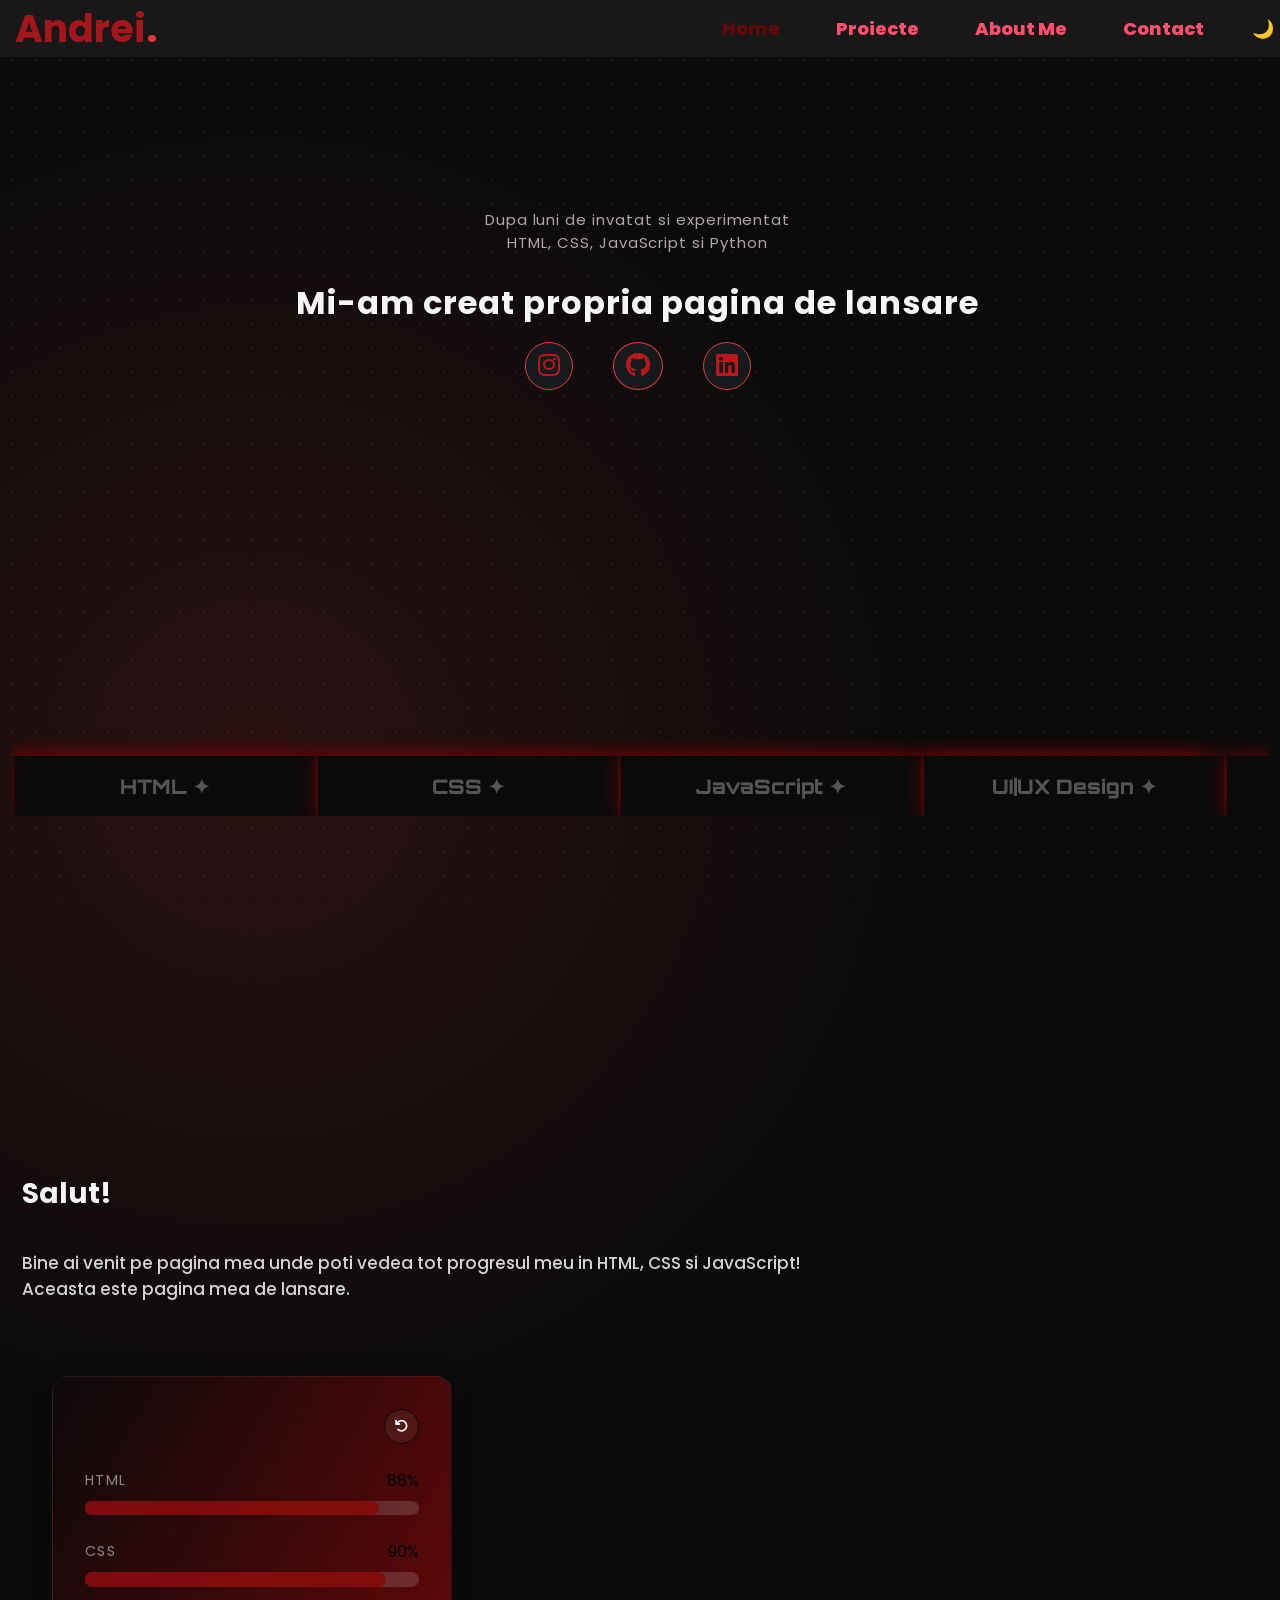
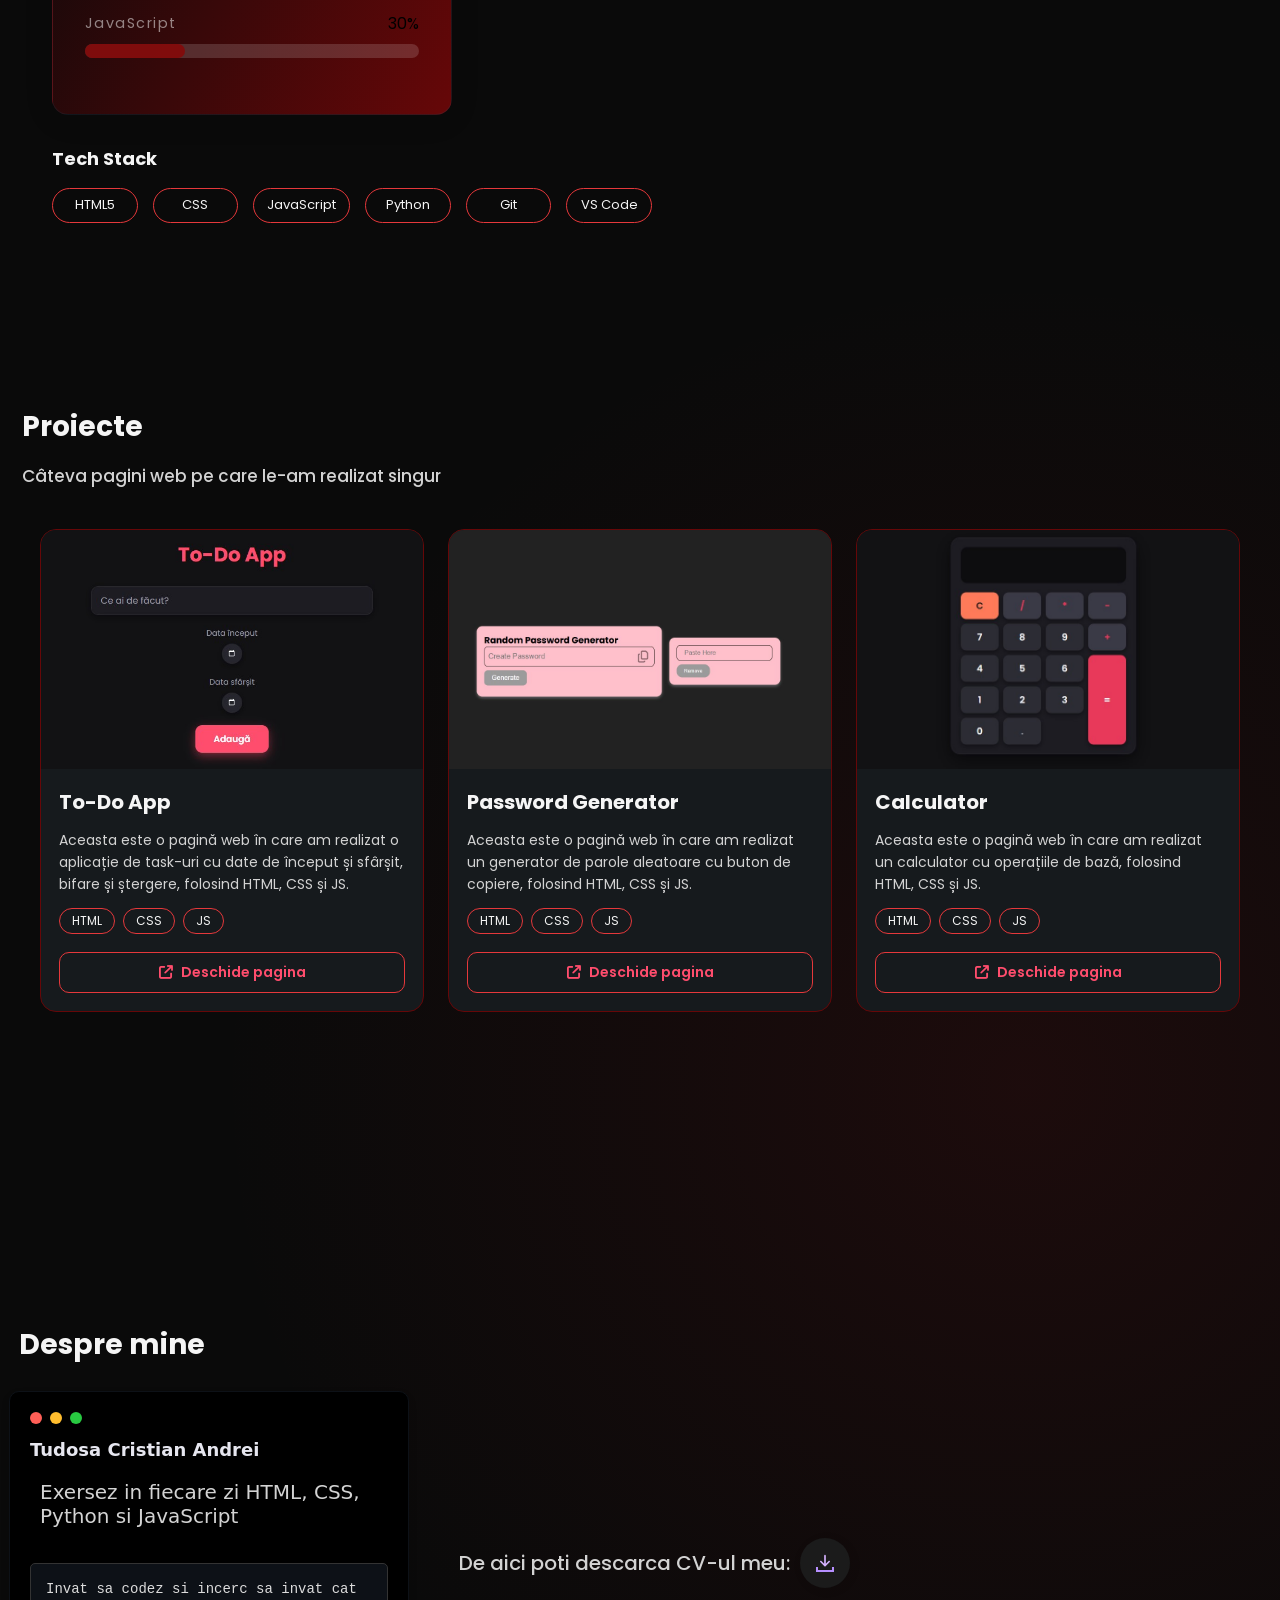
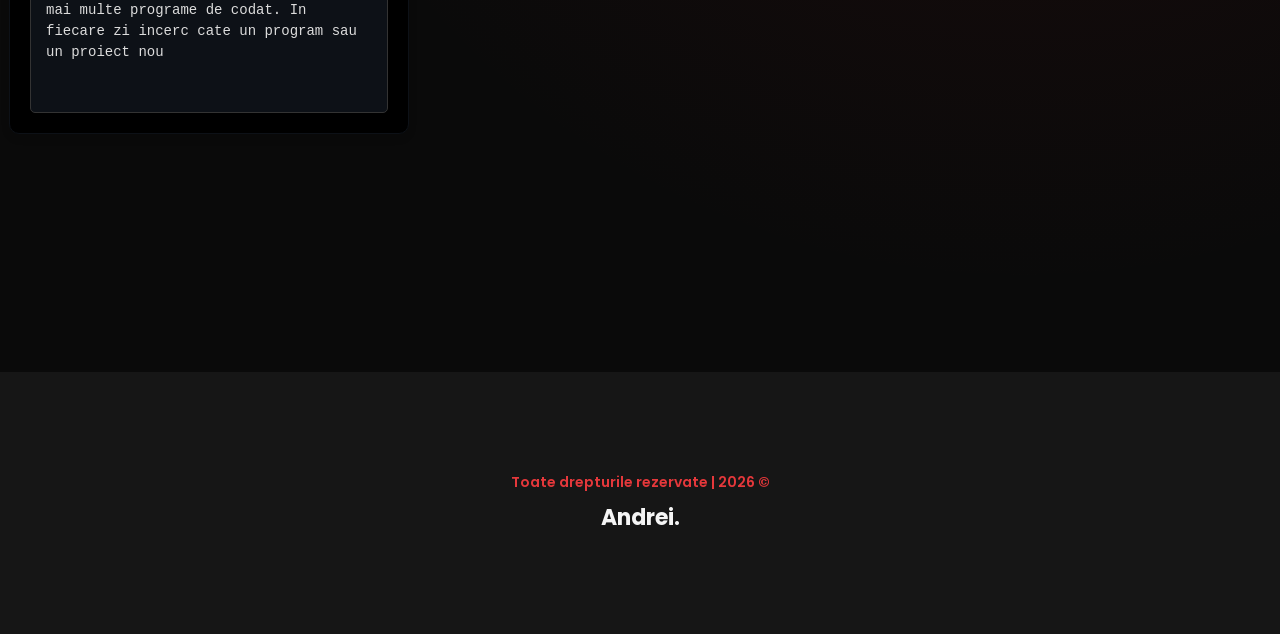
==== index.html @ 9965f9ec "Primul commit" ====
<!DOCTYPE html>
<html lang="ro">
<head>
    <meta charset="UTF-8">
    <meta name="viewport" content="width=device-width, initial-scale=1.0">
    <link rel="stylesheet" href="https://cdnjs.cloudflare.com/ajax/libs/font-awesome/6.5.1/css/all.min.css">
    <link rel="icon" href="favicon-96x96.png" type="image/x-icon">
    <link rel="stylesheet" href="style.css">
    <title>Andrei | Portofoliu</title>
</head>
<body>

    <button id="scroll-top" aria-label="Inapoi sus">
    <i class="fa-solid fa-arrow-up"></i>
</button>

    <nav class="navbar">
        <h1><a href="#">Andrei<span>.</span></a></h1>
    <button class="hamburger" id="hamburger">
        <i class="fa-solid fa-bars"></i>
    </button>
        <ul id="nav-links">
            <li class="active"><a href="#home">Home</a></li>
            <li><a href="#projects">Proiecte</a></li>
            <li><a href="#about-me">About Me</a></li>
            <li><a href="#contact">Contact</a></li>
            <li>
                <p id="mode">🌙</p>
            </li>
        </ul>
    </nav>

    <section class="home">
        <div class="home-intro">
            <p>Dupa luni de invatat si experimentat<br>HTML, CSS, JavaScript si Python</p>
            <h1>Mi-am creat propria pagina de lansare</h1>
            <div class="social-links">
                <a href="https://www.instagram.com/andrei_tdss/" target="_blank" class="social-icon">
                    <i class="fa-brands fa-instagram"></i>
                </a>
                <a href="https://github.com/andreitdss123-cmd" target="_blank" class="social-icon">
                    <i class="fa-brands fa-github"></i>
                </a>
                <a href="https://www.linkedin.com/in/andrei-tudosa-005231426/" target="_blank" class="social-icon">
                    <i class="fa-brands fa-linkedin"></i>
                </a>
            </div>
        </div>
        <div class="infinity">
            <div class="group-infinity">
                <div class="card-infinity">HTML ✦</div>
                <div class="card-infinity">CSS ✦</div>
                <div class="card-infinity">JavaScript ✦</div>
                <div class="card-infinity">Python ✦</div>
                <div class="card-infinity">Git ✦</div>
                <div class="card-infinity">UI|UX Design ✦</div>
            </div>
            <div aria-hidden class="group-infinity">
                <div class="card-infinity">HTML ✦</div>
                <div class="card-infinity">CSS ✦</div>
                <div class="card-infinity">JavaScript ✦</div>
                <div class="card-infinity">UI|UX Design ✦</div>
                <div class="card-infinity">Motion Design ✦</div>
                <div class="card-infinity">Back-End ✦</div>
            </div>
        </div>
        <div class="home-info" id="home">
            <h2>Salut!</h2>
            <p>Bine ai venit pe pagina mea unde poti vedea tot progresul meu in HTML, CSS si JavaScript!<br>Aceasta este pagina mea de lansare.</p>
        </div>
        <div class="container">
    <div class="card">
        <div class="reset-procentaj"><button class="reset"><i class="fa-solid fa-arrow-rotate-left"></i></button></div>
        <div class="label-box">
            <div class="label">HTML</div>
            <div class="procentaj">88%</div>
        </div>

        <div class="progres-bg">
            <div class="progres" style="max-width: 88%;"></div>
        </div><div class="label-box">
            <div class="label">CSS</div>
            <div class="procentaj">90%</div>
        </div>

        <div class="progres-bg">
            <div class="progres" style="max-width: 90%;"></div>
        </div><div class="label-box">
            <div class="label">JavaScript</div>
            <div class="procentaj">30%</div>
        </div>

        <div class="progres-bg">
            <div class="progres" style="max-width: 30%;"></div>
        </div>
    </div>

    <div class="tech-stack">
        <h3>Tech Stack</h3>
        <div class="tech-badges">
            <span class="badge">HTML5</span>
            <span class="badge">CSS</span>
            <span class="badge">JavaScript</span>
            <span class="badge">Python</span>
            <span class="badge">Git</span>
            <span class="badge">VS Code</span>
        </div>
    </div>
</div>
    </section>

    <section class="projects" id="projects">
        <div class="projects-info">
            <h2>Proiecte</h2>
            <p>Câteva pagini web pe care le-am realizat singur</p>
        </div>
        <div class="projects-grid">
            <article class="project-card">
                <a class="project-img" href="index5.html" target="_blank" rel="noopener noreferrer" aria-label="Deschide To-Do App într-o pagină nouă">
                    <img src="to-do-app.jpg" alt="Previzualizare To-Do App" loading="lazy">
                    <span class="project-overlay">Vezi proiectul <i class="fa-solid fa-arrow-up-right-from-square"></i></span>
                </a>
                <div class="project-body">
                    <h3>To-Do App</h3>
                    <p>Aceasta este o pagină web în care am realizat o aplicație de task-uri cu date de început și sfârșit, bifare și ștergere, folosind HTML, CSS și JS.</p>
                    <div class="project-tags"><span>HTML</span><span>CSS</span><span>JS</span></div>
                    <div class="project-links">
                        <a href="index5.html" target="_blank" rel="noopener noreferrer"><i class="fa-solid fa-arrow-up-right-from-square"></i> Deschide pagina</a>
                    </div>
                </div>
            </article>
            <article class="project-card">
                <a class="project-img" href="index6.html" target="_blank" rel="noopener noreferrer" style="background:#222" aria-label="Deschide Password Generator într-o pagină nouă">
                    <img src="password-generator.jpg" alt="Previzualizare Password Generator" class="contain" loading="lazy">
                    <span class="project-overlay">Vezi proiectul <i class="fa-solid fa-arrow-up-right-from-square"></i></span>
                </a>
                <div class="project-body">
                    <h3>Password Generator</h3>
                    <p>Aceasta este o pagină web în care am realizat un generator de parole aleatoare cu buton de copiere, folosind HTML, CSS și JS.</p>
                    <div class="project-tags"><span>HTML</span><span>CSS</span><span>JS</span></div>
                    <div class="project-links">
                        <a href="index6.html" target="_blank" rel="noopener noreferrer"><i class="fa-solid fa-arrow-up-right-from-square"></i> Deschide pagina</a>
                    </div>
                </div>
            </article>
            <article class="project-card">
                <a class="project-img" href="index7.html" target="_blank" rel="noopener noreferrer" style="background:#121214" aria-label="Deschide Calculator într-o pagină nouă">
                    <img src="calculator.jpg" alt="Previzualizare Calculator" class="contain" loading="lazy">
                    <span class="project-overlay">Vezi proiectul <i class="fa-solid fa-arrow-up-right-from-square"></i></span>
                </a>
                <div class="project-body">
                    <h3>Calculator</h3>
                    <p>Aceasta este o pagină web în care am realizat un calculator cu operațiile de bază, folosind HTML, CSS și JS.</p>
                    <div class="project-tags"><span>HTML</span><span>CSS</span><span>JS</span></div>
                    <div class="project-links">
                        <a href="index7.html" target="_blank" rel="noopener noreferrer"><i class="fa-solid fa-arrow-up-right-from-square"></i> Deschide pagina</a>
                    </div>
                </div>
            </article>
        </div>
    </section>

    <section class="about-me" id="about-me">
        <h2>Despre mine</h2>
        <div class="about-content">
        <div class="card-mac">
  <div class="mac-header">
    <span class="red"></span>
    <span class="yellow"></span>
    <span class="green"></span>
  </div>
  <span class="card-title">Tudosa Cristian Andrei</span>
  <p class="card-description">
    Exersez in fiecare zi HTML, CSS, Python si JavaScript
  </p>
  <span class="card-tag"></span> <span class="card-tag"></span>
  <div class="code-editor">
    <pre><code>Invat sa codez si incerc sa invat cat mai multe programe de codat. In fiecare zi incerc cate un program sau un proiect nou</code></pre>
  </div>
</div>

<p class="more-about">De aici poti descarca CV-ul meu: 
    <a href="CV_Tudosa_Cristian_Andrei.pdf" download class="cv-download">
        <button class="Btn">
            <svg class="svgIcon" viewBox="0 0 384 512" height="1em" xmlns="http://www.w3.org/2000/svg"><path d="M169.4 470.6c12.5 12.5 32.8 12.5 45.3 0l160-160c12.5-12.5 12.5-32.8 0-45.3s-32.8-12.5-45.3 0L224 370.8 224 64c0-17.7-14.3-32-32-32s-32 14.3-32 32l0 306.7L54.6 265.4c-12.5-12.5-32.8-12.5-45.3 0s-12.5 32.8 0 45.3l160 160z"></path></svg>
            <span class="icon2"></span>
            <span class="tooltip">Download</span>
        </button>
    </a>
</p>
        </div>

    </section>

    <section class="contact" id="contact">
        <footer>
            <div class="container-footer">
                <div class="footer-content">
                    <p class="drepturi">Toate drepturile rezervate | 2026 &copy;</p>
                    <p class="logo">Andrei.</p>
                </div>
            </div>
        </footer>
    </section>
    
    <script src="script.js"></script>
</body>
</html>
---- style.css ----
@import url('https://fonts.googleapis.com/css2?family=Poppins:ital,wght@0,100;0,200;0,300;0,400;0,500;0,600;0,700;0,800;0,900;1,100;1,200;1,300;1,400;1,500;1,600;1,700;1,800;1,900&display=swap');
@import url('https://fonts.googleapis.com/css2?family=Orbitron:wght@400..900&family=Poppins:ital,wght@0,100;0,200;0,300;0,400;0,500;0,600;0,700;0,800;0,900;1,100;1,200;1,300;1,400;1,500;1,600;1,700;1,800;1,900&display=swap');

*{
    margin: 0;
    padding: 0;
    box-sizing: border-box;
}

html {
    scroll-behavior: smooth;
}

:root {
--text: #F5F3FF;
--text-secondary: #C4B5FD;
--text-muted: #8B82A8;
--purple: #A78BFA;
--purple-hover: #C4B5FD;
--purple-active: #8B5CF6;
--cyan: #67E8F9;
--cyan-hover: #A5F3FC;
--border: #4C3D6B;
--border-hover: #8B5CF6;
--shadow: #00000030;
--verde: #80ed99;
--blakc:#0b090a;
--spre-gri:#161a1d;
--rosu-1:#660708;
--rosu-2:#a4161a;
--rosu-3:#ba181b;
--rosu-4:#e5383b;
--rosu-5: #ff4d6d;
--rosu-6: #ff5959;
--gri-1:#b1a7a6;
--gri-2:#d3d3d3;
--alb:#f5f5f5;
}

body{
    background-color: #0a0a0a;
    background-image: 
        radial-gradient(circle at 20% 20%, rgba(228, 56, 59, 0.15) 0%, transparent 21%),
        radial-gradient(circle at 80% 70%, rgba(164, 22, 26, 0.12) 0%, transparent 28%);
    font-family: 'Poppins', sans-serif;
    min-height: 100vh;
}
body::before{
    content: "";
    position: fixed;
    top: 0;
    left: 0;
    width: 100%;
    height: 100%;
    background-image: radial-gradient(rgba(255, 255, 255, 0.06) 1px, transparent 1px);
    background-size: 24px 24px;
    pointer-events: none;
    z-index: -1;
}

body.light-mode{
    background-color: #7c7a7a;
    background-image: 
        radial-gradient(circle at 20% 20%, rgba(228, 56, 59, 0.15) 0%, transparent 21%),
        radial-gradient(circle at 80% 70%, rgba(164, 22, 26, 0.12) 0%, transparent 28%);
}

body.light-mode .home-intro h1,
body.light-mode .home-info h2{
    color: #141414; 
}

body.light-mode .home-intro p,
body.light-mode .home-info p{
    color: #2b2b2b;
}

body.light-mode .navbar{
    background: rgba(60,60,60,0.6);
}

body.light-mode .badge{
    color: #141414; 
}

body.light-mode .tech-stack h3{
    color: #141414;
}

body.light-mode .card-infinity p{
    color: #f5f5f5;
}

body.light-mode .about-me h2{
    color: #141414;
}

body.light-mode .about-me p{
    color: #2b2b2b;
}

body.light-mode .card-mac{
    background-color: #1a1a1a;
    border: 1px solid #333;
}

body.light-mode .card-title{
    color: #f0f0f0;
}

body.light-mode .card-description{
    color: #f5f5f5;
}

body.light-mode .contact{
    background: rgba(0,0,0,0.05);
}

body.light-mode .footer-content h3{
    color: #141414;
}

body.light-mode .footer-content p{
    color: #2b2b2b;
}

body.light-mode .footer-content p.logo{
    color: #141414;
}

body.light-mode button.reset{
    background: rgba(0,0,0,0.06);
    color: #1a1a1a;
    border: 1px solid rgba(0,0,0,0.2);
}

body.light-mode button.reset:hover{
    color: #000;
    border: 1px solid #000;
}

body.light-mode #scroll-top{
    background: rgba(255,255,255,0.8);
    border: 1px solid var(--rosu-4);
}

.navbar{
    position: fixed;
    top: 0;
    left: 0;
    width: 100%;
    margin: 0;
    display: flex;
    justify-content: space-between;
    align-items: center;
    padding: 0 6px;
    background: rgba(34,34,34,0.6);
    -webkit-backdrop-filter: blur(10px);
    backdrop-filter: blur(10px);
    z-index: 1000;
}

.navbar h1 a{
    text-decoration: none;
    color: var(--rosu-2);
    padding: 6px 9px;
    font-size: 38px;
    font-weight: 700;
    transition: 0.3s ease;
    margin: 0;
}

.navbar h1 a:hover,
.navbar h1 a:active{
    color: var(--rosu-4);
}

.navbar span{
    color: var(--rosu-4);
}

.navbar ul{
    list-style: none;
    display: flex;
    justify-content: space-between;
    align-items: center;
    gap: 40px;
    margin: 0;
}

.navbar li{
    font-size: 18px;
    margin: 0;
    font-weight: 720;
}

.navbar li a{
    text-decoration: none;
    color: var(--rosu-5);
    border: 0;
    border-radius: 30px;
    padding: 4px 8px;
    transition: 0.2s ease;
}

.navbar li a:hover{
    color: var(--rosu-1);
    background: var(--rosu-4);
    box-shadow: 0 0 15px var(--rosu-1);
}

.navbar li.active a{
    color: var(--rosu-1);
}

.navbar li p{
    font-size: 18px;
    cursor: pointer;
}

.home{
    display: flex;
    flex-direction: column;
    align-items: flex-start;
    justify-content: flex-start;
    margin: 0;
    padding: 8px 12px;
    min-height: 100vh;
    gap: 1rem;
}

.home .home-intro{
    width: 100%;
    text-align: center;
    padding: 200px 10px 0 5px;
}

.home .home-intro p{
    color: var(--gri-1);
    font-size: 15px;
    font-weight: 400;
    letter-spacing: 0.06rem;
    margin-bottom: 25px;
}

.home .home-intro h1{
    color: var(--alb);
    font-size: 32px;
    font-weight: 700;
    letter-spacing: 0.06rem;
}

.social-links{
    display: flex;
    justify-content: center;
    align-items: center;
    gap: 40px;
    margin-top: 15px;
    font-size: 25px;
}

.social-links a{
    color: var(--rosu-3);
    background: var(--spre-gri);
    padding: 4px 12px;
    border-radius: 50%;
    border: 1px solid var(--rosu-4);
    transition: 0.2s ease;
}
.social-links a:hover{
    transform: scale(1.05);
    box-shadow: 0 0 15px var(--rosu-4);
}

.infinity{
    margin: 100px auto;  
    width: 100%;/* latime daca nu mi place*/
    border: 0;
    display: flex;
    overflow-x: auto;
}

.infinity::-webkit-scrollbar{
    display: none;
}

.group-infinity{
    display: flex;
    align-items: center;
    justify-content: center;
    gap: 3px;
    animation: spin 25s infinite linear;
    padding-right: 3px;
    padding: 250px 0 0 0;
}

.card-infinity{
    font-family: 'Orbitron', sans-serif;
    font-weight: 850;
    flex: 0 0 300px;
    height: 60px; /* pt inaltime*/
    padding: 3px 5px;
    color: #555;
    background: var(--blakc);
    box-shadow: 0 0 20px var(--rosu-1);
    font-size: 20px;
    text-align: center;
    align-content: center;
}

.card-infinity p{
    color: white;
    font-size: 15px;
}

@keyframes spin{
    from{translate: 0;}
    to {translate: -100%}    
}

.home .home-info{
    margin-top: 18%; /*sau 50*/
}

.home .container{
    margin: 40px;
    margin-top: 3%;
}

.home .home-info h2{
    color: var(--alb);
    font-size: 28px;
    font-weight: 650;
    padding: 15px 10px;
    max-width: 500px;
}

.home .home-info p{
    color: var(--gri-2);
    font-size: 17px;
    font-weight: 450;
    padding: 20px 10px;
}


.tech-stack h3{
    color: var(--alb);
    font-size: 18px;
    font-weight: 650;
    margin-bottom: 16px;
}

.tech-badges{
    display: flex;
    flex-wrap: nowrap;
    gap: 15px;
    max-width: 600px;
}

.badge{
    display: inline-block;
    padding: 6px 13px;
    border: 1px solid var(--rosu-4);
    border-radius: 20px;
    color: var(--alb);
    font-size: 13px;
    text-align: center;
    width: 150px;
    height: 35px;
    cursor: pointer;
    transition: 0.2s ease-in-out;
}

.badge:hover{
    box-shadow: 0 0 15px var(--rosu-2);
    border-style: dashed;
    transform: scale(1.03);
}

.container{
    width: auto;
    height: auto;
    display: flex;
    flex-direction: column;
    align-items: flex-start;
    justify-content: flex-start;
    gap: 30px;
    background: none;
    border-radius: 0;
}

.card {
    box-sizing: border-box;
    width: 25rem;
    padding: 2rem 2rem 3.5rem 2rem;
    background: linear-gradient(120deg, var(--blakc) 0%, var(--rosu-1) 100%);
    border-radius: 1rem;
    box-shadow: 0 4px 30px rgba(0,0,0,0.1);
    -webkit-backdrop-filter: blur(0.5rem);
    backdrop-filter: blur(0.5rem);
    border: 1px solid rgba(41, 92, 126, 0.15);
    transition: 0.2s ease-in-out;
}

.card:hover{
    transform: scale(1.05);
    box-shadow: 0 0 15px var(--spre-gri);
}

.label-box{
    display: flex;
    justify-content: space-between;
    align-items: center;
    margin: 1.5rem 0 0.5rem 0;
}

.procente{
    font-size: 0.7rem;
    color: var(--gri-1);
    font-weight: 400;
    letter-spacing: 0.09rem;
}

.label{
    font-size: 0.9rem;
    color: rgba(256,256,256,0.5);
    font-weight: 400;
    letter-spacing: 0.09rem;
}

.progres-bg{
    width: 100%;
    height: 0.9rem;
    background: rgba(255,255,255,0.15);
    border-radius: 0.5rem;
}

.progres{
    height: 0.9rem;
    border-radius: 0.5rem;
    background-color: #860909e1;
    animation: progresFill 2s 1;
}

@keyframes progresFill{
    0%{
        width: 0%;
    }
    100%{
        width: 100%;
    }
}

.reset-procentaj{
    display: flex;
    justify-content: flex-end;
}

button.reset{
    border-radius: 25px;
    border: 0;
    width: 35px;
    height: 35px;
    background: rgba(255, 255, 255, 0.06);
    color: white;
    cursor: pointer;
    transition: 0.2s ease;
    border: 1px solid var(--blakc);
}

button.reset:hover{
    color: var(--gri-2);
    border: 1px solid var(--alb);
}

button.reset:focus{
    animation: spin_refresh 0.3s linear;
}

@keyframes spin_refresh{
    from{
        transform: rotate(360deg);
    }
    to{
        transform: rotate(0deg);
    }
}

.projects{
    padding: 120px 12px 60px;
    display: flex;
    flex-direction: column;
    gap: 40px;
}

.projects .projects-info h2{
    color: var(--alb);
    font-size: 28px;
    font-weight: 650;
    padding: 15px 10px;
}

.projects .projects-info p{
    color: var(--gri-2);
    font-size: 17px;
    font-weight: 450;
    padding: 0 10px;
}

.projects-grid{
    display: grid;
    grid-template-columns: repeat(auto-fit, minmax(280px, 1fr));
    gap: 24px;
    width: 100%;
    max-width: 1200px;
    margin: 0 auto;
}

.project-card{
    display: flex;
    flex-direction: column;
    background: var(--spre-gri);
    border: 1px solid var(--rosu-1);
    border-radius: 16px;
    overflow: hidden;
    transition: transform 0.25s ease, box-shadow 0.25s ease;
}

.project-card:hover{
    transform: translateY(-6px);
    box-shadow: 0 0 20px var(--rosu-1);
}

.project-img{
    position: relative;
    display: block;
    aspect-ratio: 16 / 10;
    overflow: hidden;
    background: linear-gradient(135deg, var(--rosu-1), var(--blakc));
}

.project-img img{
    width: 100%;
    height: 100%;
    object-fit: cover;
    display: block;
    transition: transform 0.4s ease;
}

.project-img img.contain{
    object-fit: contain;
}

.project-card:hover .project-img img{
    transform: scale(1.06);
}

.project-overlay{
    position: absolute;
    inset: 0;
    display: flex;
    align-items: center;
    justify-content: center;
    gap: 8px;
    background: rgba(10, 10, 10, 0.65);
    color: var(--alb);
    font-weight: 600;
    opacity: 0;
    transition: opacity 0.25s ease;
}

.project-img:hover .project-overlay,
.project-img:focus-visible .project-overlay{
    opacity: 1;
}

.project-body{
    display: flex;
    flex-direction: column;
    gap: 12px;
    padding: 18px;
    flex: 1;
}

.project-body h3{
    color: var(--alb);
    font-size: 20px;
    font-weight: 650;
}

.project-body p{
    color: var(--gri-2);
    font-size: 14px;
    line-height: 1.6;
}

.project-tags{
    display: flex;
    flex-wrap: wrap;
    gap: 8px;
}

.project-tags span{
    padding: 3px 12px;
    border: 1px solid var(--rosu-4);
    border-radius: 20px;
    color: var(--alb);
    font-size: 12px;
}

.project-links{
    display: flex;
    gap: 10px;
    margin-top: auto;
    padding-top: 6px;
}

.project-links a{
    flex: 1;
    display: flex;
    align-items: center;
    justify-content: center;
    gap: 8px;
    padding: 9px 0;
    border: 1px solid var(--rosu-4);
    border-radius: 10px;
    color: var(--rosu-5);
    font-size: 14px;
    font-weight: 600;
    text-decoration: none;
    transition: 0.2s ease;
}

.project-links a:hover{
    background: var(--rosu-4);
    color: var(--alb);
    box-shadow: 0 0 15px var(--rosu-2);
}

.project-img:focus-visible,
.project-links a:focus-visible{
    outline: 2px solid var(--rosu-5);
    outline-offset: 2px;
}

@media (hover: none){
    .project-overlay{
        inset: auto 0 0 0;
        padding: 8px;
        font-size: 13px;
        opacity: 1;
    }
}

body.light-mode .projects .projects-info h2,
body.light-mode .project-body h3{
    color: #141414;
}

body.light-mode .projects .projects-info p,
body.light-mode .project-body p{
    color: #2b2b2b;
}

body.light-mode .project-card{
    background: #e8e8e8;
}

body.light-mode .project-tags span{
    color: #141414;
}

.about-me{
    padding: 6px 9px;
    margin: 0;
    display: flex;
    flex-direction: column;
    justify-content: center;
    min-height: 100vh;
    gap: 10px;
}

.about-me h2{
    color: var(--alb);
    font-size: 28px;
    font-weight: 650;
    padding: 15px 10px;
    max-width: 500px;
}

.about-me p{
    color: var(--gri-2);
    font-size: 20px;
    font-weight: 450;
    padding: 20px 10px;
}

.about-me p.more-about{
    display: flex;
    align-items: center;
    justify-content: center;
    gap: 10px;
    margin: 0;
}


.about-content{
    display: flex;
    align-items: center;
    flex-wrap: wrap;
    gap: 40px;
}

body.light-mode .about-me .card-description{
    color: #f5f5f5;
}

button.cv-download{
    border: 0;
    border-radius: 25px;
    margin: 10px;
    padding: 3px;
    width: 35px;
    height: 35px;
    cursor: pointer;
    color: var(--rosu-3);
    background: var(--gri-2);
}

/* de pe https://uiverse.io/*/ 
.card-mac {
  width: 400px;
  padding: 20px;
  border: 1px solid #0d1117;
  border-radius: 10px;
  background-color: #000;
  box-shadow: 0 4px 8px rgba(0, 0, 0, 0.1);
  cursor: pointer;
  transition:
    transform 0.2s,
    box-shadow 0.2s;
  position: relative;
  font-family:
    system-ui,
    -apple-system,
    BlinkMacSystemFont,
    "Segoe UI",
    Roboto,
    Oxygen,
    Ubuntu,
    Cantarell,
    "Open Sans",
    "Helvetica Neue",
    sans-serif;
}

.card-mac:hover {
  transform: translateY(-5px);
  box-shadow: 0 6px 12px rgba(0, 0, 0, 0.15);
}

.mac-header {
  display: flex;
  align-items: center;
  gap: 8px;
  margin-bottom: 15px;
}

.mac-header span {
  display: inline-block;
  width: 12px;
  height: 12px;
  border-radius: 50%;
}

.mac-header .red {
  background-color: #ff5f57;
}

.mac-header .yellow {
  background-color: #ffbd2e;
}

.mac-header .green {
  background-color: #28c941;
}

.card-title {
  font-size: 18px;
  font-weight: bold;
  margin: 0 0 10px;
  color: #e6e6ef;
}

.card-description {
  font-size: 14px;
  color: #666;
  margin-bottom: 15px;
}

.card .card-tag {
  display: inline-block;
  font-size: 10px;
  border-radius: 5px;
  background-color: #0d1117;
  padding: 4px;
  margin-block-end: 12px;
  color: #dcdcdc;
}
.code-editor {
  background-color: #0d1117;
  color: #dcdcdc;
  font-family:
    system-ui,
    -apple-system,
    BlinkMacSystemFont,
    "Segoe UI",
    Roboto,
    Oxygen,
    Ubuntu,
    Cantarell,
    "Open Sans",
    "Helvetica Neue",
    monospace;
  font-size: 14px;
  line-height: 1.5;
  border-radius: 5px;
  padding: 15px;
  overflow: auto;
  height: 150px;
  border: 1px solid #333;
}

.code-editor::-webkit-scrollbar {
  width: 8px;
}

.code-editor::-webkit-scrollbar-thumb {
  background: #555;
  border-radius: 4px;
}

.code-editor pre code {
  white-space: pre-wrap;
  display: block;
}

/* buton download de pe uiverse */
.cv-download {
    display: flex;
    
}

.Btn {
  width: 50px;
  height: 50px;
  border: none;
  border-radius: 50%;
  background-color: rgb(27, 27, 27);
  display: flex;
  flex-direction: column;
  align-items: center;
  justify-content: center;
  cursor: pointer;
  position: relative;
  transition-duration: .3s;
  box-shadow: 2px 2px 10px rgba(0, 0, 0, 0.11);
}

.svgIcon {
  fill: rgb(214, 178, 255);
}

.icon2 {
  width: 18px;
  height: 5px;
  border-bottom: 2px solid rgb(182, 143, 255);
  border-left: 2px solid rgb(182, 143, 255);
  border-right: 2px solid rgb(182, 143, 255);
}

.tooltip {
  position: absolute;
  right: -105px;
  opacity: 0;
  background-color: rgb(12, 12, 12);
  color: white;
  padding: 5px 10px;
  border-radius: 5px;
  display: flex;
  align-items: center;
  justify-content: center;
  transition-duration: .2s;
  pointer-events: none;
  letter-spacing: 0.5px;
}

.tooltip::before {
  position: absolute;
  content: "";
  width: 10px;
  height: 10px;
  background-color: rgb(12, 12, 12);
  background-size: 1000%;
  background-position: center;
  transform: rotate(45deg);
  left: -5%;
  transition-duration: .3s;
}

.Btn:hover .tooltip {
  opacity: 1;
  transition-duration: .3s;
}

.Btn:hover {
  background-color: rgb(150, 94, 255);
  transition-duration: .3s;
}

.Btn:hover .icon2 {
  border-bottom: 2px solid rgb(235, 235, 235);
  border-left: 2px solid rgb(235, 235, 235);
  border-right: 2px solid rgb(235, 235, 235);
}

.Btn:hover .svgIcon {
  fill: rgb(255, 255, 255);
  animation: slide-in-top 0.6s cubic-bezier(0.250, 0.460, 0.450, 0.940) both;
}

@keyframes slide-in-top {
  0% {
    transform: translateY(-10px);
    opacity: 0;
  }

  100% {
    transform: translateY(0px);
    opacity: 1;
  }
}

.contact{
    display: flex;
    align-items: center;
    justify-content: center;
    padding: 100px 20px;
    background: rgba(255,255,255,0.05);
}

.container-footer{
    display: flex;
    flex-direction: column;
    align-items: center;
    gap: 20px;
    max-width: 600px;
    width: 100%;
}

.footer-content{
    display: flex;
    flex-direction: column;
    align-items: center;
    gap: 8px;
}

.footer-content h3{
    color: var(--alb);
    font-size: 35px;
    font-weight: 700;
}

.footer-content p{
    color: var(--gri-2);
    font-size: 20px;
    font-weight: 500;
}

.footer-content p.drepturi{
    color: var(--rosu-4);
    font-size: 14px;
    font-weight: 600;
}

.footer-content p.logo{
    color: var(--alb);
    font-size: 22px;
    font-weight: 700;
}

#scroll-top{
    position: fixed;
    bottom: 30px;
    right: 30px;
    width: 45px;
    height: 45px;
    border-radius: 50%;
    border: 1px solid var(--rosu-4);
    background: rgba(34,34,34,0.8);
    color: var(--rosu-5);
    font-size: 18px;
    cursor: pointer;
    display: none;
    align-items: center;
    justify-content: center;
    z-index: 999;
    transition: 0.2s ease;
}

#scroll-top:hover{
    background: var(--rosu-4);
    color: var(--alb);
    transform: scale(1.1);
}

#scroll-top.visible{
    display: flex;
}

.hamburger{
    display: none;
    background: none;
    border: none;
    color: var(--rosu-4);
    font-size: 24px;
    cursor: pointer;
}

@media (max-width: 768px) {

    .navbar{
        padding: 0 12px;
    }

    .navbar h1 a{
        font-size: 28px;
    }

    .navbar ul{
        display: none;
        position: absolute;
        top: 60px;
        left: 0;
        width: 100%;
        flex-direction: column;
        background: rgba(20,20,20,0.95);
        padding: 20px 0;
        gap: 20px;
        align-items: center;
    }

    .navbar ul.open{
        display: flex;
    }

    .hamburger{
        display: block;
    }

    .home .home-intro{
        padding: 120px 15px 0 15px;
    }

    .home .home-intro h1{
        font-size: 22px;
    }

    .home .home-intro p{
        font-size: 13px;
    }

    .social-links{
        gap: 20px;
        font-size: 20px;
    }

    .home .home-info{
        margin-top: 40px;
    }

    .home .home-info h2{
        font-size: 24px;
    }

    .home .home-info p{
        font-size: 15px;
    }

    .home .container{
        margin: 20px auto;
        width: 100%;
        align-items: center;
    }

    .card{
        width: 90%;
        padding: 1.5rem;
    }

    .tech-badges{
        flex-wrap: wrap;
        max-width: 100%;
        justify-content: center;
    }

    .card-infinity{
        flex: 0 0 200px;
        font-size: 14px;
        height: 50px;
    }

    .about-me{
        padding: 15px;
    }

    .about-me h2{
        font-size: 24px;
    }

    .about-me p{
        font-size: 16px;
        padding: 10px;
    }

    .card-mac{
        width: 100%;
    }

    .about-me p.more-about{
        margin-top: 20px;
        margin-right: 0;
        flex-direction: column;
    }

    .footer-content h3{
        font-size: 26px;
    }

    .footer-content p{
        font-size: 15px;
        text-align: center;
    }

    #scroll-top{
        width: 40px;
        height: 40px;
        bottom: 20px;
        right: 20px;
    }
}
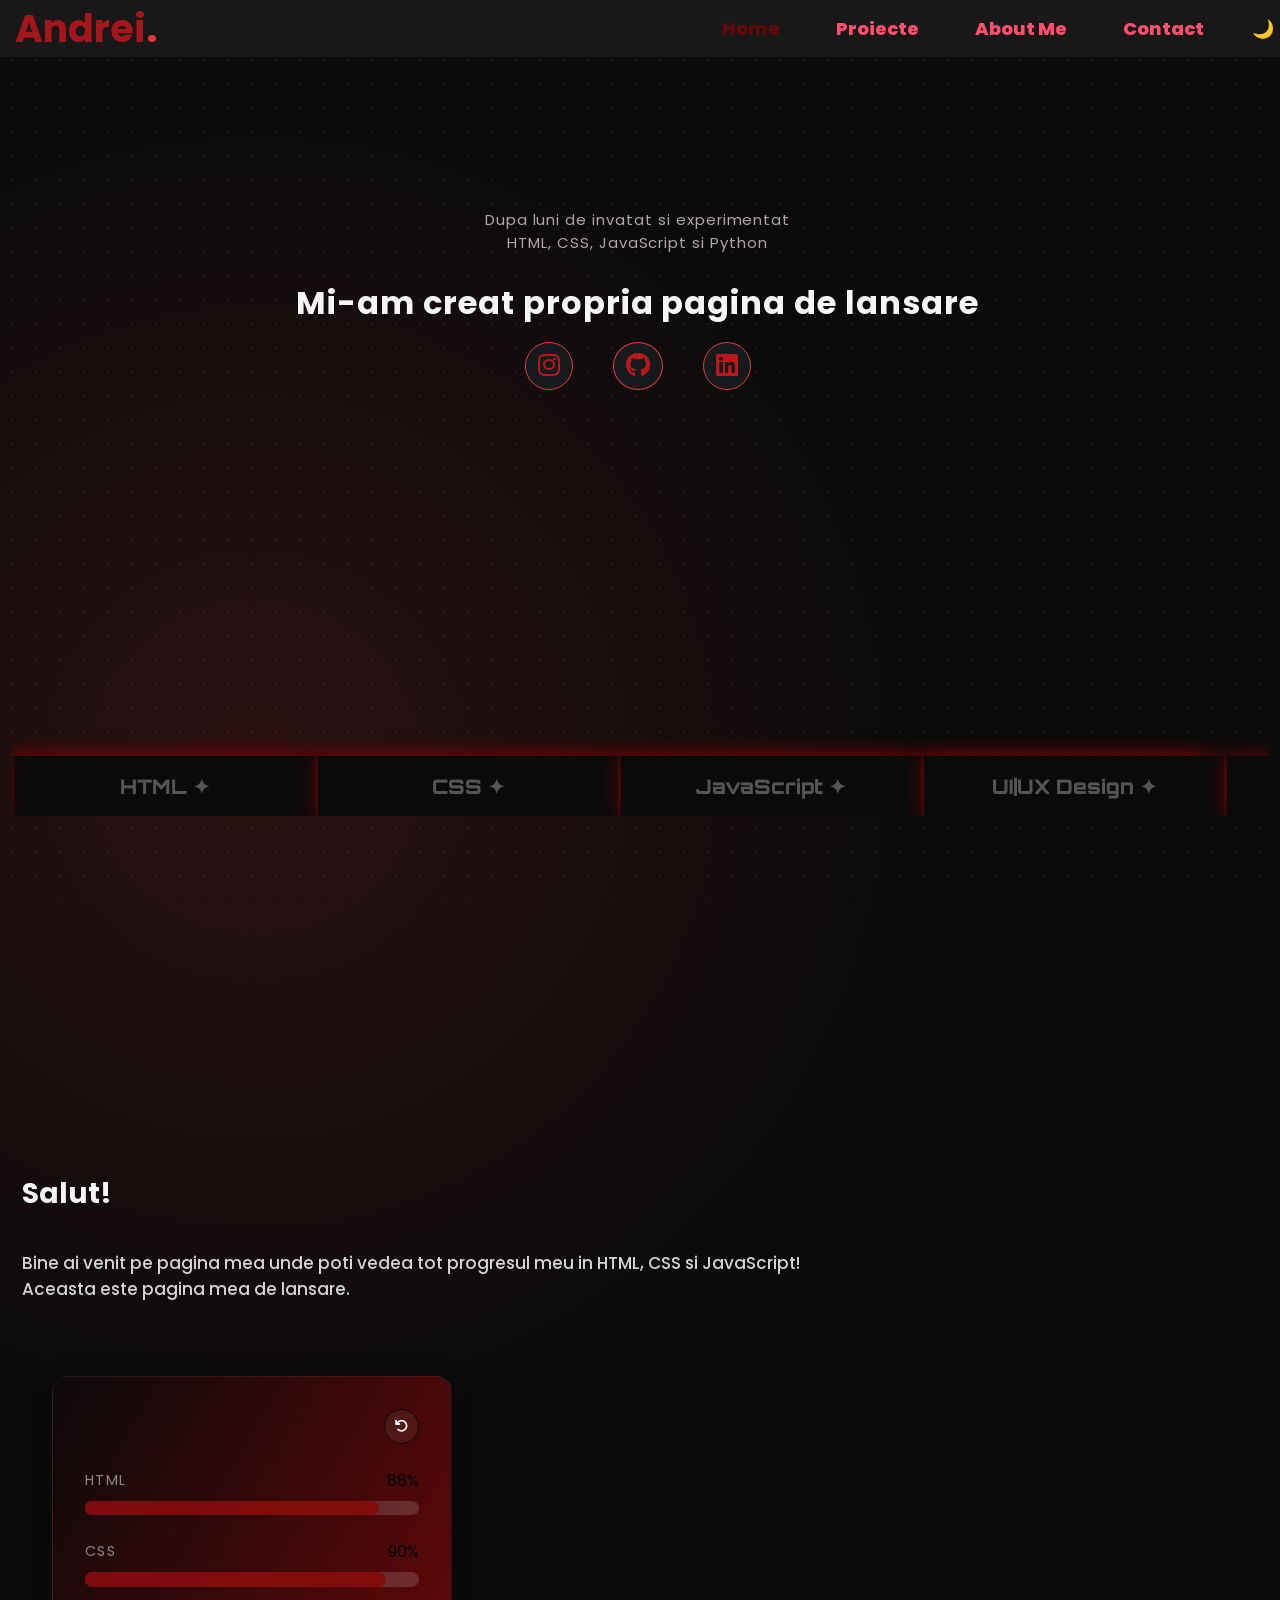
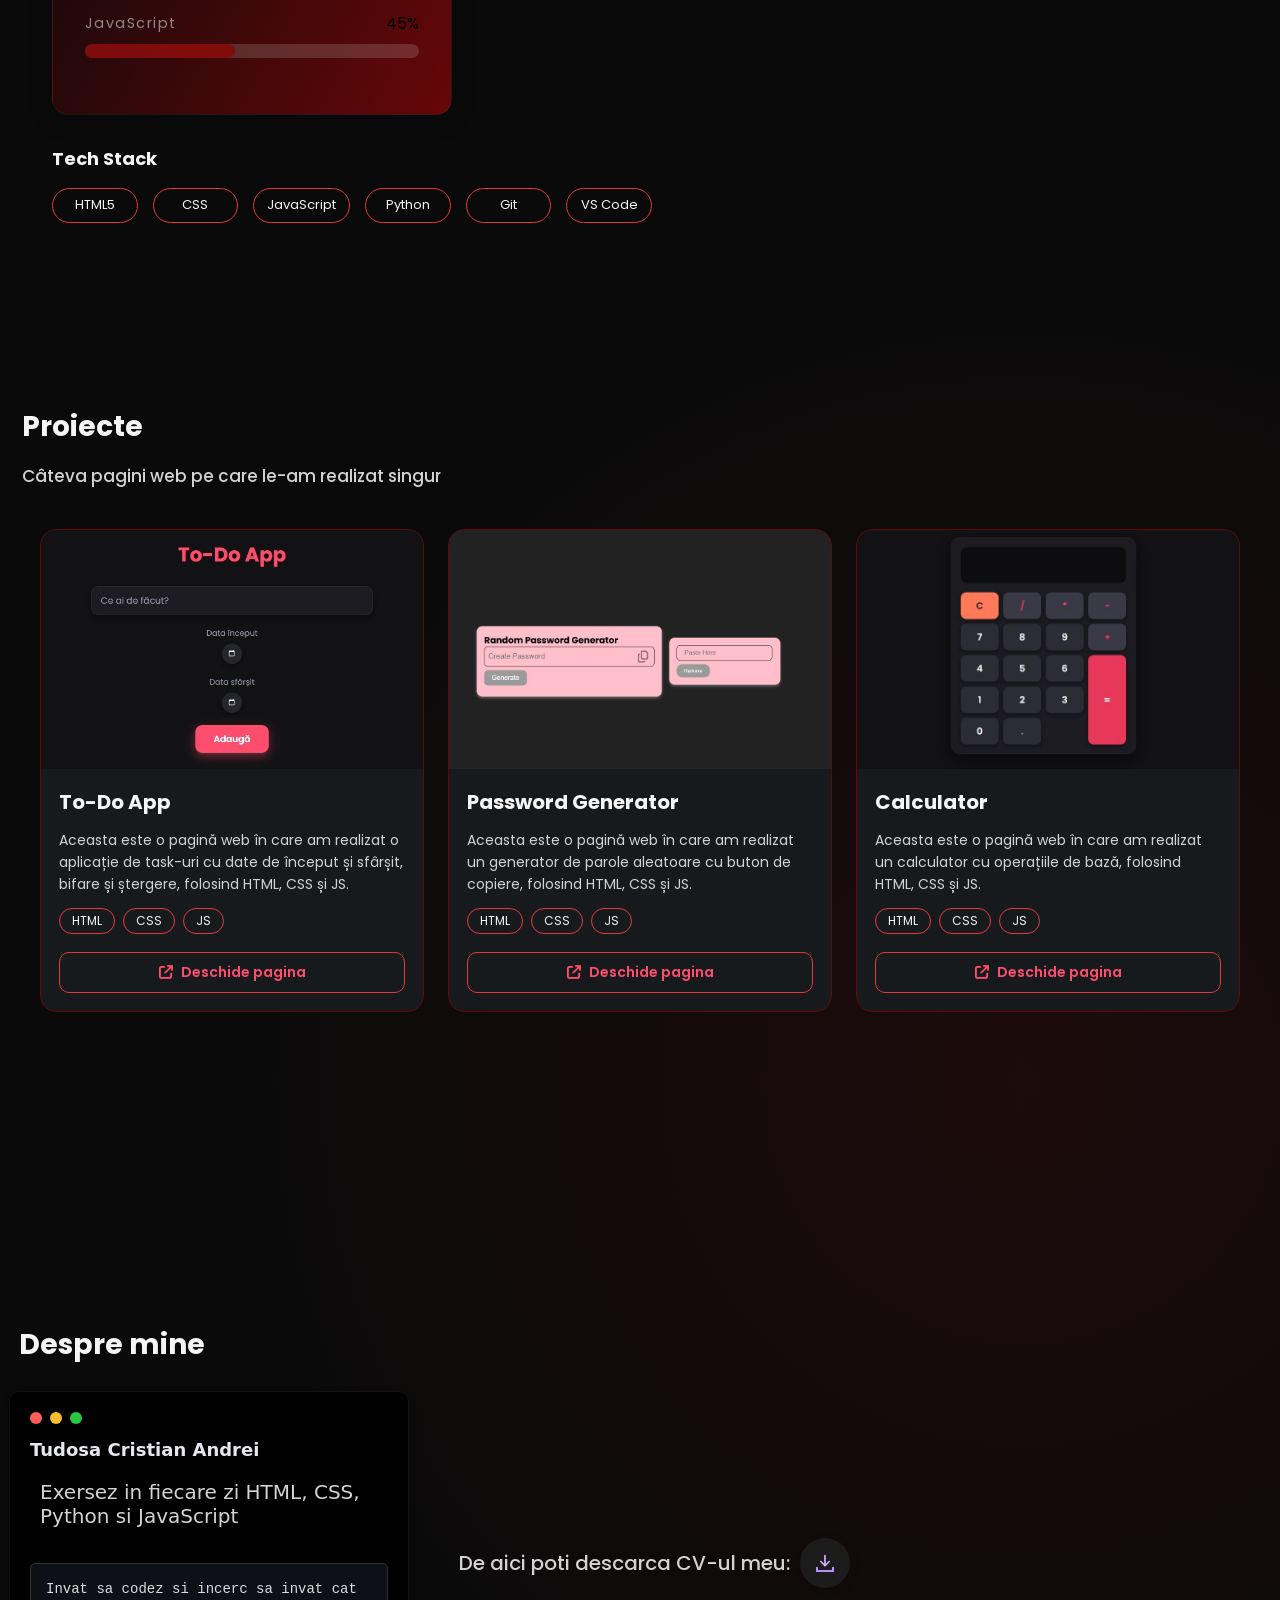
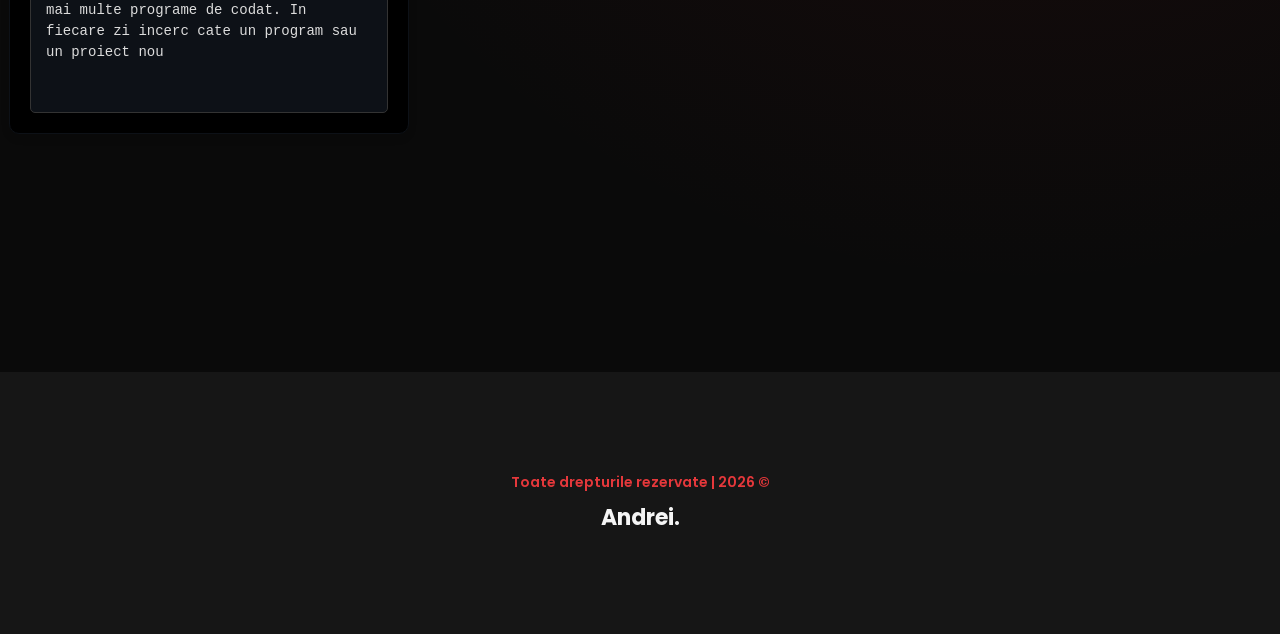
==== commit fee9f7a2: "Corectare Skill card" ====
--- a/index.html
+++ b/index.html
@@ -87,11 +87,11 @@
             <div class="progres" style="max-width: 90%;"></div>
         </div><div class="label-box">
             <div class="label">JavaScript</div>
-            <div class="procentaj">30%</div>
+            <div class="procentaj">45%</div>
         </div>
 
         <div class="progres-bg">
-            <div class="progres" style="max-width: 30%;"></div>
+            <div class="progres" style="max-width: 45%;"></div>
         </div>
     </div>
 
@@ -180,7 +180,7 @@
 </div>
 
 <p class="more-about">De aici poti descarca CV-ul meu: 
-    <a href="CV_Tudosa_Cristian_Andrei.pdf" download class="cv-download">
+    <a href="cvAndrei.pdf" download class="cv-download">
         <button class="Btn">
             <svg class="svgIcon" viewBox="0 0 384 512" height="1em" xmlns="http://www.w3.org/2000/svg"><path d="M169.4 470.6c12.5 12.5 32.8 12.5 45.3 0l160-160c12.5-12.5 12.5-32.8 0-45.3s-32.8-12.5-45.3 0L224 370.8 224 64c0-17.7-14.3-32-32-32s-32 14.3-32 32l0 306.7L54.6 265.4c-12.5-12.5-32.8-12.5-45.3 0s-12.5 32.8 0 45.3l160 160z"></path></svg>
             <span class="icon2"></span>
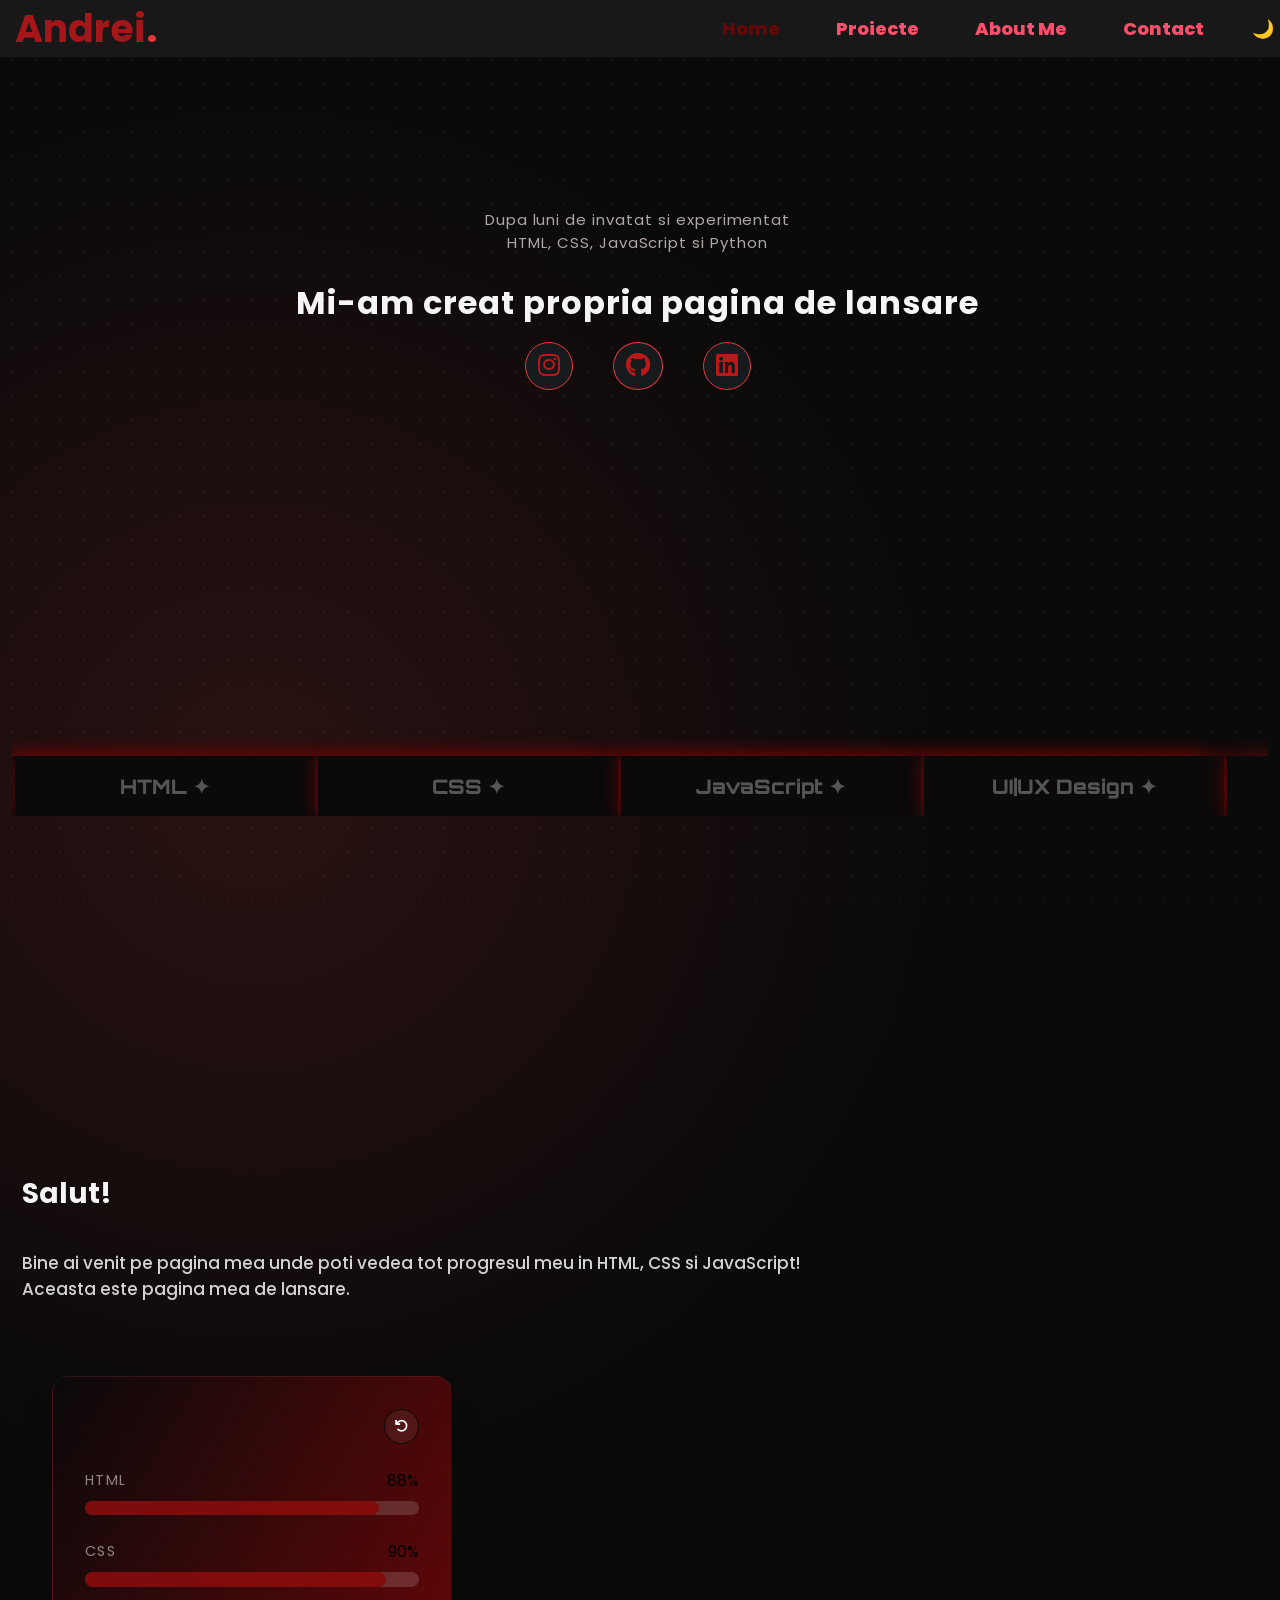
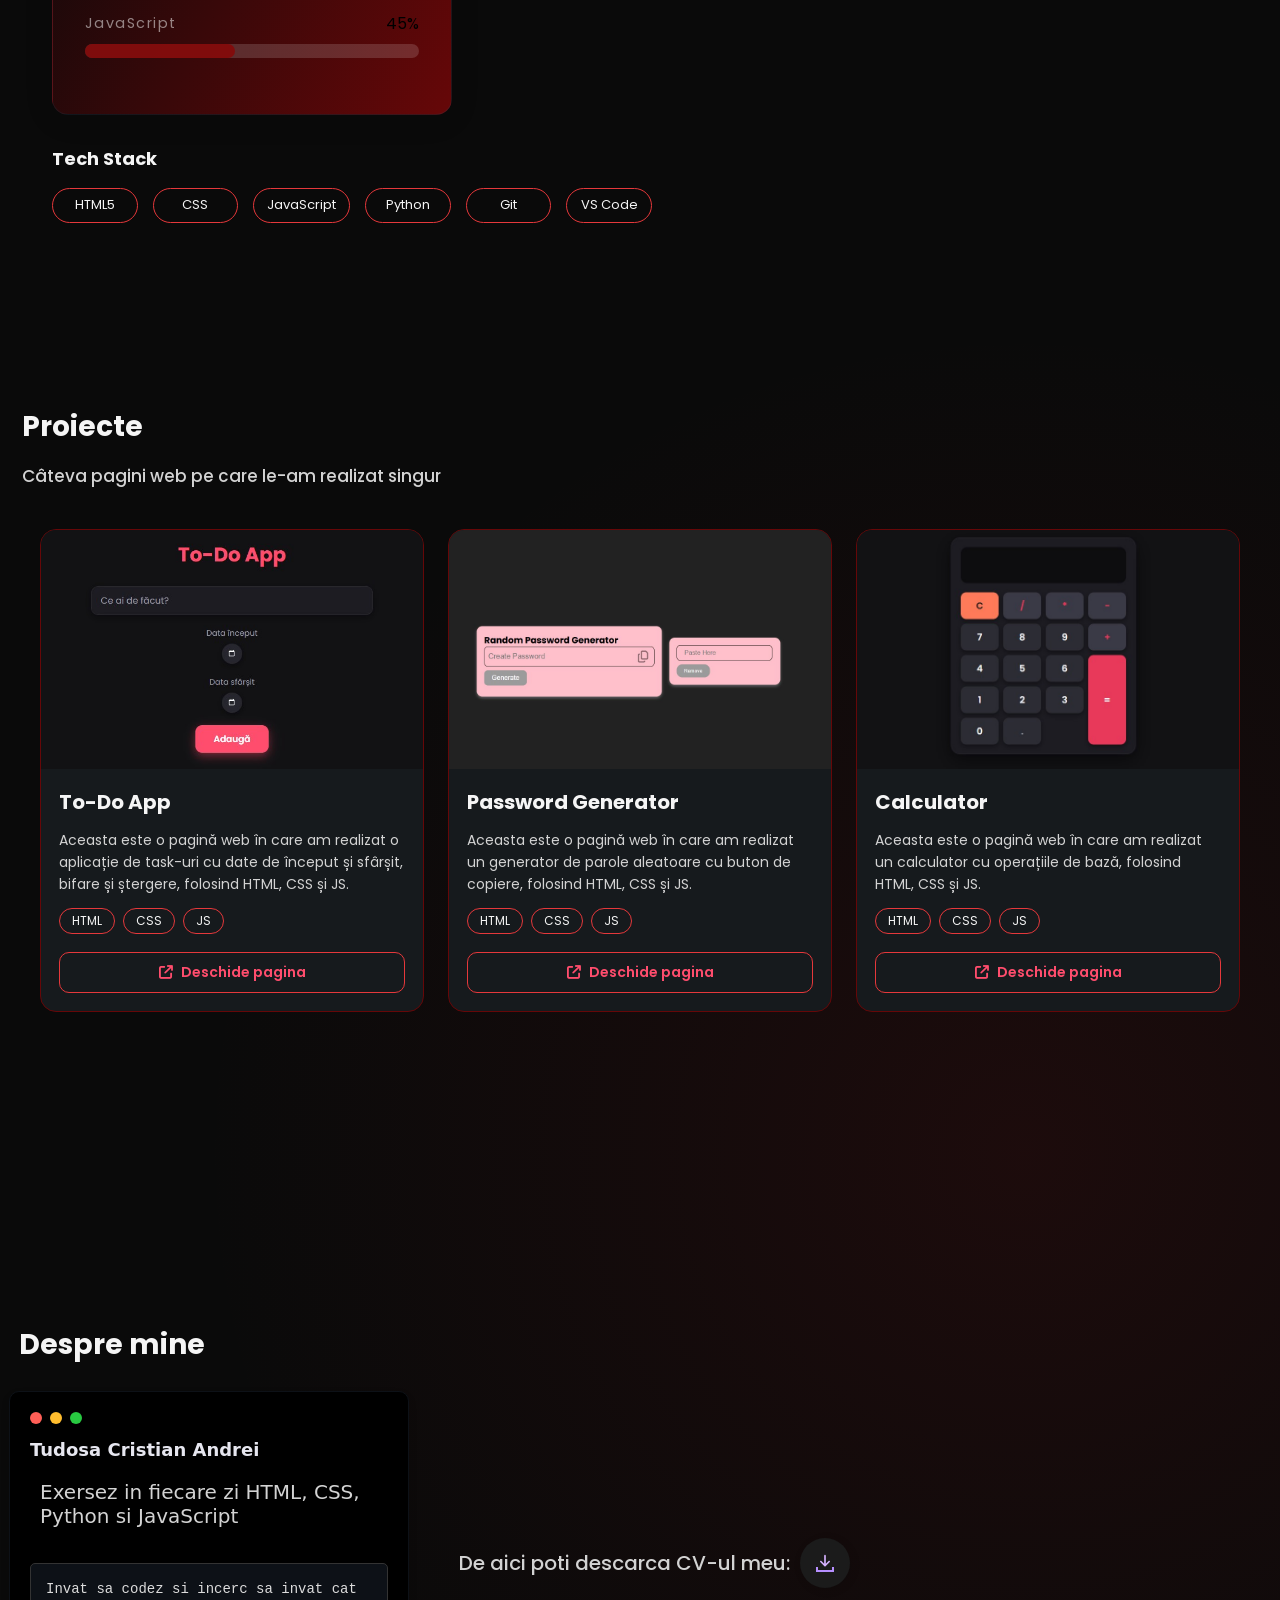
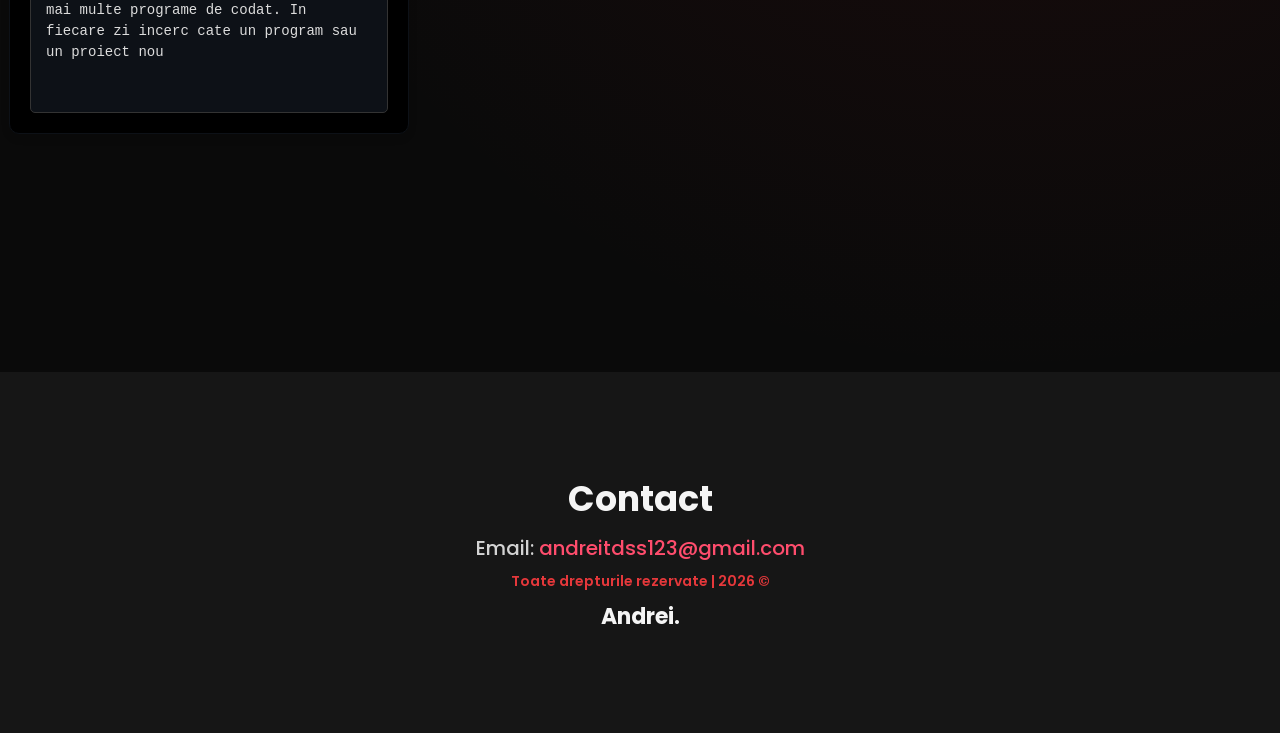
==== commit e9a7979d: "Corectare html/css" ====
--- a/index.html
+++ b/index.html
@@ -196,6 +196,8 @@
         <footer>
             <div class="container-footer">
                 <div class="footer-content">
+                    <h3>Contact</h3>
+                    <p>Email: <a href="mailto:andreitdss123@gmail.com">andreitdss123@gmail.com</a></p>
                     <p class="drepturi">Toate drepturile rezervate | 2026 &copy;</p>
                     <p class="logo">Andrei.</p>
                 </div>
--- a/style.css
+++ b/style.css
@@ -1148,4 +1148,13 @@
         bottom: 20px;
         right: 20px;
     }
+}
+
+.footer-content a{
+    color: var(--rosu-5);
+    text-decoration: none;
+}
+
+.footer-content a:hover{
+    text-decoration: underline;
 }
